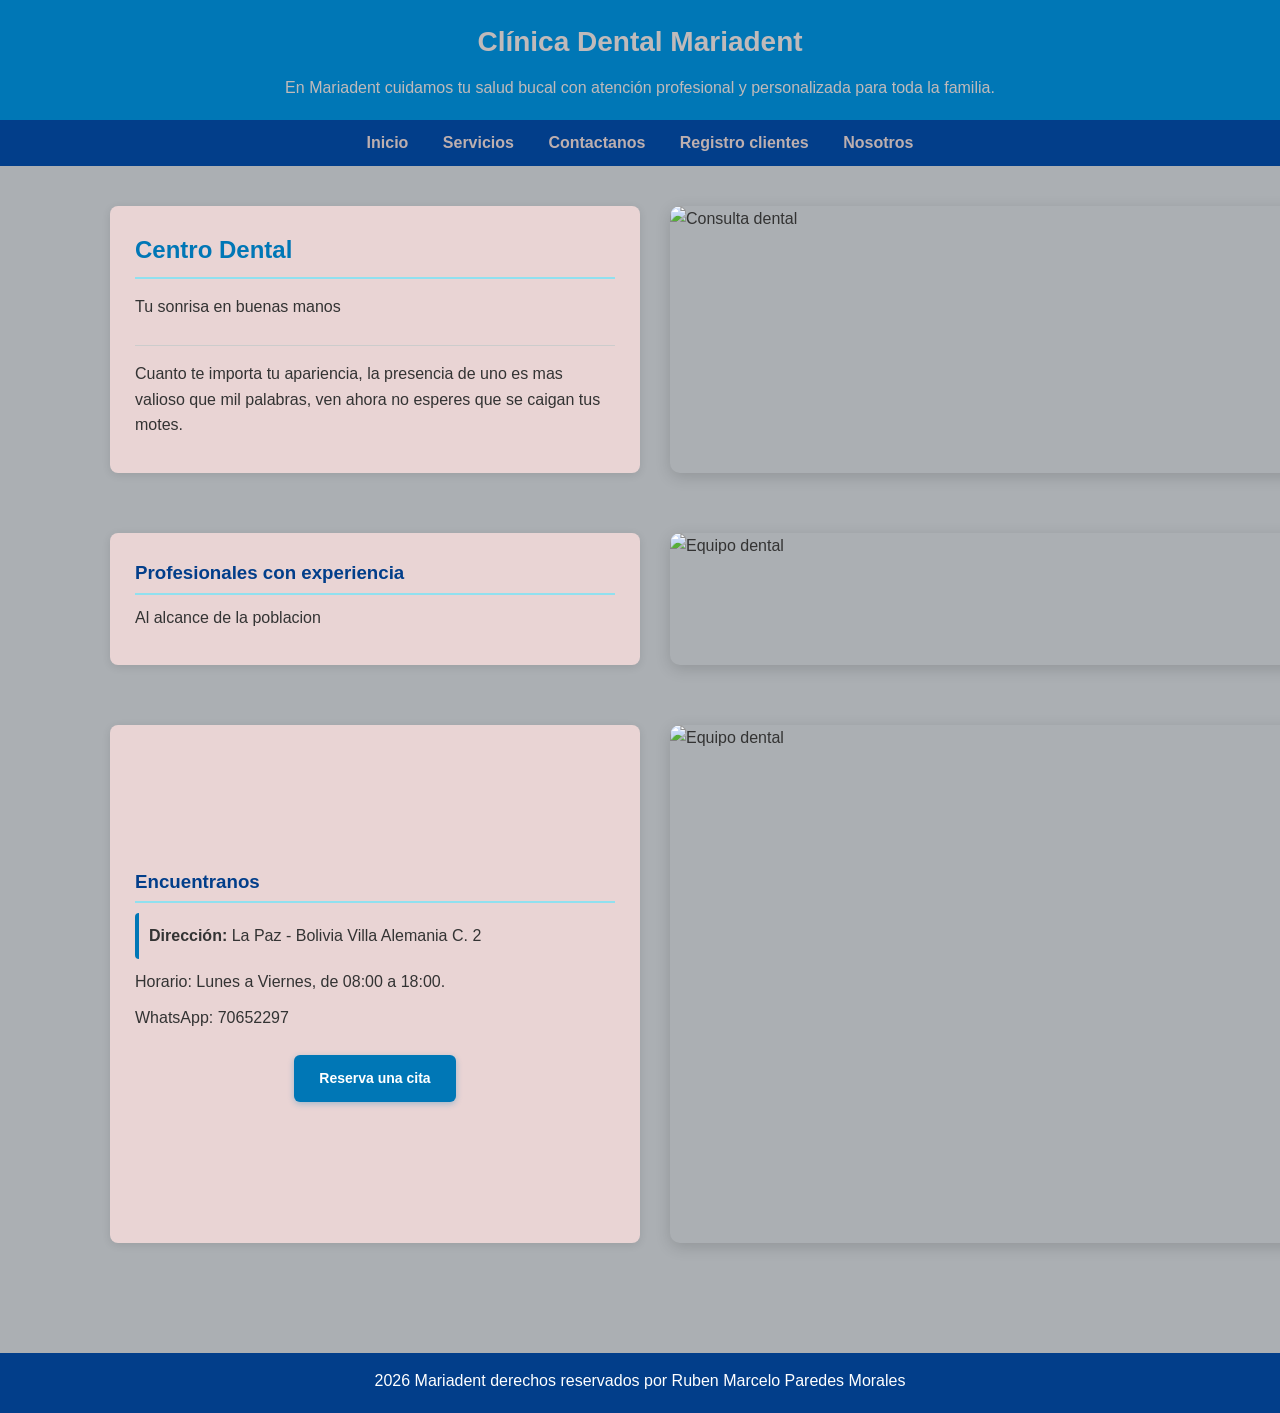
==== index.html @ 13cdccb5 "commit 14 arreglo css" ====
<!DOCTYPE html>
<html>
<head>
    <meta charset="UTF-8">
    <title>Mariadent</title>
    <meta name="viewport" content="width=device-width, initial-scale=1">
    <link rel="stylesheet" href="stylesheet.css">
</head>
<body>
    <header>
        <!--img src="logo.png" alt="Logo de Mariadent" width="120"-->
        <h1>Clínica Dental Mariadent</h1>
        <p>En Mariadent cuidamos tu salud bucal con atención profesional y personalizada para toda la familia.</p>
    </header>
    <nav>

        <ul>
            <li><a href="#inicio">Inicio</a></li>
            <li><a href="#servicio">Servicios</a></li>
            <li><a href="#contactanos">Contactanos</a></li>
            <li><a href="#registroCliente">Registro clientes</a></li>
            <li><a href="#nosotros">Nosotros</a></li>
        </ul>
    </nav>
    <main>
        <section id="inicio" class="fila">
            <article class="recuadro">
                <h2>Centro Dental</h2>
                <p>Tu sonrisa en buenas manos</p>
                <hr>
                <p>Cuanto te importa tu apariencia, la presencia de uno es mas valioso que mil palabras,
                    ven ahora no esperes que se caigan tus motes.
                </p>
            </article>
            <figure class="imagen-lado">
                <img src="imagen1.jpg" alt="Consulta dental">
            </figure>
        </section>

        <section id="servicio" class="fila">
            <article class="recuadro">
                <h3>Profesionales con experiencia</h3>
                <p>Al alcance de la poblacion</p>
            </article>
            <figure class="imagen-lado">
                <img src="imagen2.jpg" alt="Equipo dental">
            </figure>
        </section>
        <section id="contactanos" class="fila">
            <article class="recuadro">   
                <h3>Encuentranos</h3>
                <address><strong>Dirección:</strong> La Paz - Bolivia Villa Alemania C. 2</address>
                <p>Horario: Lunes a Viernes, de 08:00 a 18:00.</p>
                <p>WhatsApp: 70652297</p>
                <a href="#" class="boton">Reserva una cita</a>
            </article>
            <figure class="imagen-lado">
                <img src="imagen3.jpg" alt="Equipo dental">
            </figure>
            <form class="formulario">
                <label for="nombre">Nombre completo</label>
                <input type="text" id="nombre" name="nombre" placeholder="Tu nombre" required>
                <label for="celular">Celular</label>
                <input type="text" id="celular" name="celular" placeholder="70000000" required>
                <label for="edad">Edad</label>
                <input type="text" id="edad" name="edad" placeholder="Pon tu edad" required>
                <label for="correo">Correo electrónico</label>
                <input type="email" id="correo" name="correo" placeholder="Tu mail" required>
                <select name="informacion" id="informacion">
                    <option value="extraccion">Realizar una extraccion</option>
                    <option value="limpieza">Limpieza bucal</option>
                    <option value="placas">Realizar placa</option>
                    <option value="consulta">Consulta</option>
                    <option value="otros">otros</option>
                </select>
                <label for="mensaje">Mensaje</label>
                <textarea id="mensaje" name="mensaje" rows="4" placeholder="Escribenos"></textarea>
                <button type="submit">Enviar</button>
            </form>
        </section>
    </main>
</body>
<footer>
        <p>2026 Mariadent derechos reservados por Ruben Marcelo Paredes Morales</p>
</footer>
</html>
---- stylesheet.css ----
* {
    margin: 0;
    padding: 0;
    box-sizing: border-box;
}

body {
    font-family: Arial, Helvetica, sans-serif;
    background-color: #abafb3;
    color: #333;
    line-height: 1.6;
}

header {
    background-color: #0077b6;
    color: rgb(192, 186, 186);
    padding: 20px;
    text-align: center;
}

header h1 {
    font-size: 28px;
    margin-bottom: 10px;
}

header p {
    font-size: 16px;
}

nav {
    background-color: #023e8a;
    padding: 10px 0;
}
nav ul {
    list-style: none;
    text-align: center;
}

nav ul li {
    display: inline-block;
    margin: 0 15px;
}

nav ul li a {
    color: rgb(189, 175, 175);
    text-decoration: none;
    font-weight: bold;
}

nav ul li a:hover {
    color: #9bdae5;
    text-decoration: underline;
}

main {
    max-width: 1100px;
    margin: 20px auto;
    padding: 20px;
}
.recuadro {
    background-color: rgb(233, 212, 212);
    border-radius: 8px;
    padding: 25px;
    box-shadow: 0 2px 8px rgba(0,0,0,0.1);
}
.recuadro h2 {
    color: #0077b6;
    margin-bottom: 15px;
    border-bottom: 2px solid #90e0ef;
    padding-bottom: 8px;
}
.recuadro h3 {
    color: #023e8a;
    margin-bottom: 10px;
    border-bottom: 2px solid #90e0ef;
    padding-bottom: 5px;
    margin-top: 15px;
}
.recuadro h3:first-child {
    margin-top: 0;
}
.recuadro p {
    margin-bottom: 10px;
}
.recuadro hr {
    border: none;
    border-top: 1px solid #ccc;
    margin: 15px 0;
}
.recuadro ul {
    list-style: square;
    padding-left: 25px;
}
.recuadro ul li {
    margin-bottom: 8px;
}
.recuadro ul li a {
    color: #0077b6;
    text-decoration: none;
    font-weight: bold;
}
.recuadro ul li a:hover {
    text-decoration: underline;
}
.boton {
    display: inline-block;
    align-self: center; 
    background-color: #0077b6;
    color: white;
    padding: 12px 25px;
    border-radius: 6px;
    text-decoration: none;
    font-weight: bold;
    font-size: 14px;
    margin-top: 15px;
    transition: background-color 0.3s ease;
    box-shadow: 0 2px 6px rgba(0, 119, 182, 0.3);
}
.boton:hover {
    background-color: #023e8a;
    color: #9bdae5;
    box-shadow: 0 4px 10px rgba(0, 119, 182, 0.5);
}
address {
    font-style: normal;
    padding: 10px;
    border-left: 4px solid #0077b6;
    border-radius: 4px;
    margin-bottom: 10px;
}
.fila {
    display: flex;
    align-items: stretch;     
    gap: 30px;
    margin-bottom: 60px;       
}
.fila .recuadro {
    flex: 0 0 50%;
    margin-bottom: 0;
    display: flex;
    flex-direction: column;
    justify-content: center;  
}
.imagen-lado {
    flex: 0 0 65%;
    margin: 0;
    display: flex;
    align-items: center;
}
.imagen-lado img {
    width: 100%;
    height: 100%;
    object-fit: cover;         
    border-radius: 10px;
    box-shadow: 0 4px 15px rgba(0,0,0,0.15);
    display: block;
}
.formulario {
    flex: 0 0 65%; 
    grid-template-columns: 1fr 1fr;
    gap: 15px 25px;
    background-color: #ffffff;
    padding: 30px;
    border-radius: 10px;
    box-shadow: 0 2px 10px rgba(0, 0, 0, 0.1);
    margin-top: 0px;
    align-items: end;             /* alinea el botón abajo del select */
}
.campo {
    display: flex;
    flex-direction: column;
}
.campo-ancho {
    grid-column: 1 / -1;
}
.formulario label {
    font-weight: bold;
    color: #023e8a;
    font-size: 14px;
    margin-bottom: 6px;
}
.formulario input,
.formulario select,
.formulario textarea {
    padding: 10px 12px;
    border: 1px solid #ccc;
    border-radius: 6px;
    font-family: inherit;
    font-size: 14px;
    background-color: #f9f9f9;
    width: 100%;
    box-sizing: border-box;
}
.formulario input:focus,
.formulario select:focus,
.formulario textarea:focus {
    outline: none;
    border-color: #0077b6;
    box-shadow: 0 0 5px rgba(0, 119, 182, 0.4);
    background-color: #ffffff;
}
.formulario textarea {
    resize: vertical;
    min-height: 90px;
}
.formulario button {
    background-color: #0077b6;
    color: white;
    padding: 12px 25px;
    border: none;
    border-radius: 6px;
    font-weight: bold;
    font-size: 14px;
    cursor: pointer;
    transition: background-color 0.3s;
    box-shadow: 0 2px 6px rgba(0, 119, 182, 0.3);
    height: fit-content;           /* no se estira de más */
    width: 100%;                   /* ocupa toda su celda */
}
.formulario button:hover {
    background-color: #023e8a;
    color: #9bdae5;
}
footer {
    background-color: #023e8a;
    color: white;
    text-align: center;
    padding: 15px;
    margin-top: 30px;
}
footer p {
    margin-bottom: 5px;
}
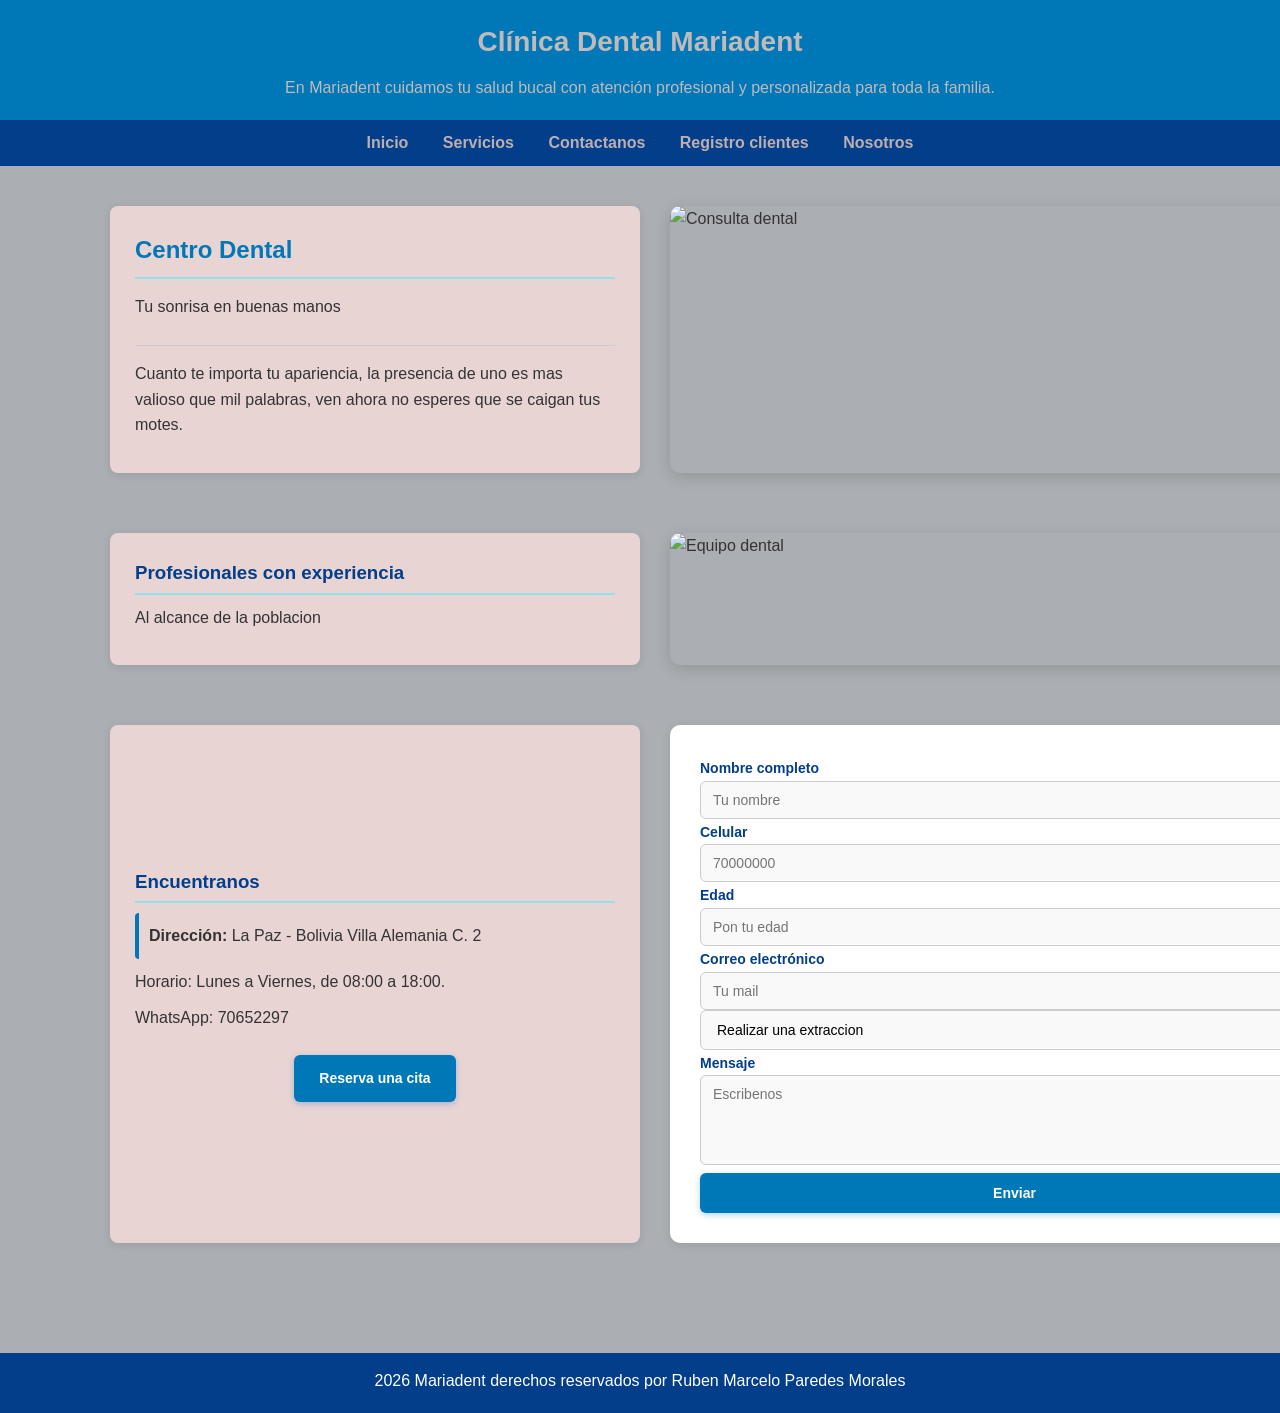
==== commit c1144ea4: "commit 15 arreglo html" ====
--- a/index.html
+++ b/index.html
@@ -53,10 +53,7 @@
                 <p>Horario: Lunes a Viernes, de 08:00 a 18:00.</p>
                 <p>WhatsApp: 70652297</p>
                 <a href="#" class="boton">Reserva una cita</a>
-            </article>
-            <figure class="imagen-lado">
-                <img src="imagen3.jpg" alt="Equipo dental">
-            </figure>
+            </article>            
             <form class="formulario">
                 <label for="nombre">Nombre completo</label>
                 <input type="text" id="nombre" name="nombre" placeholder="Tu nombre" required>
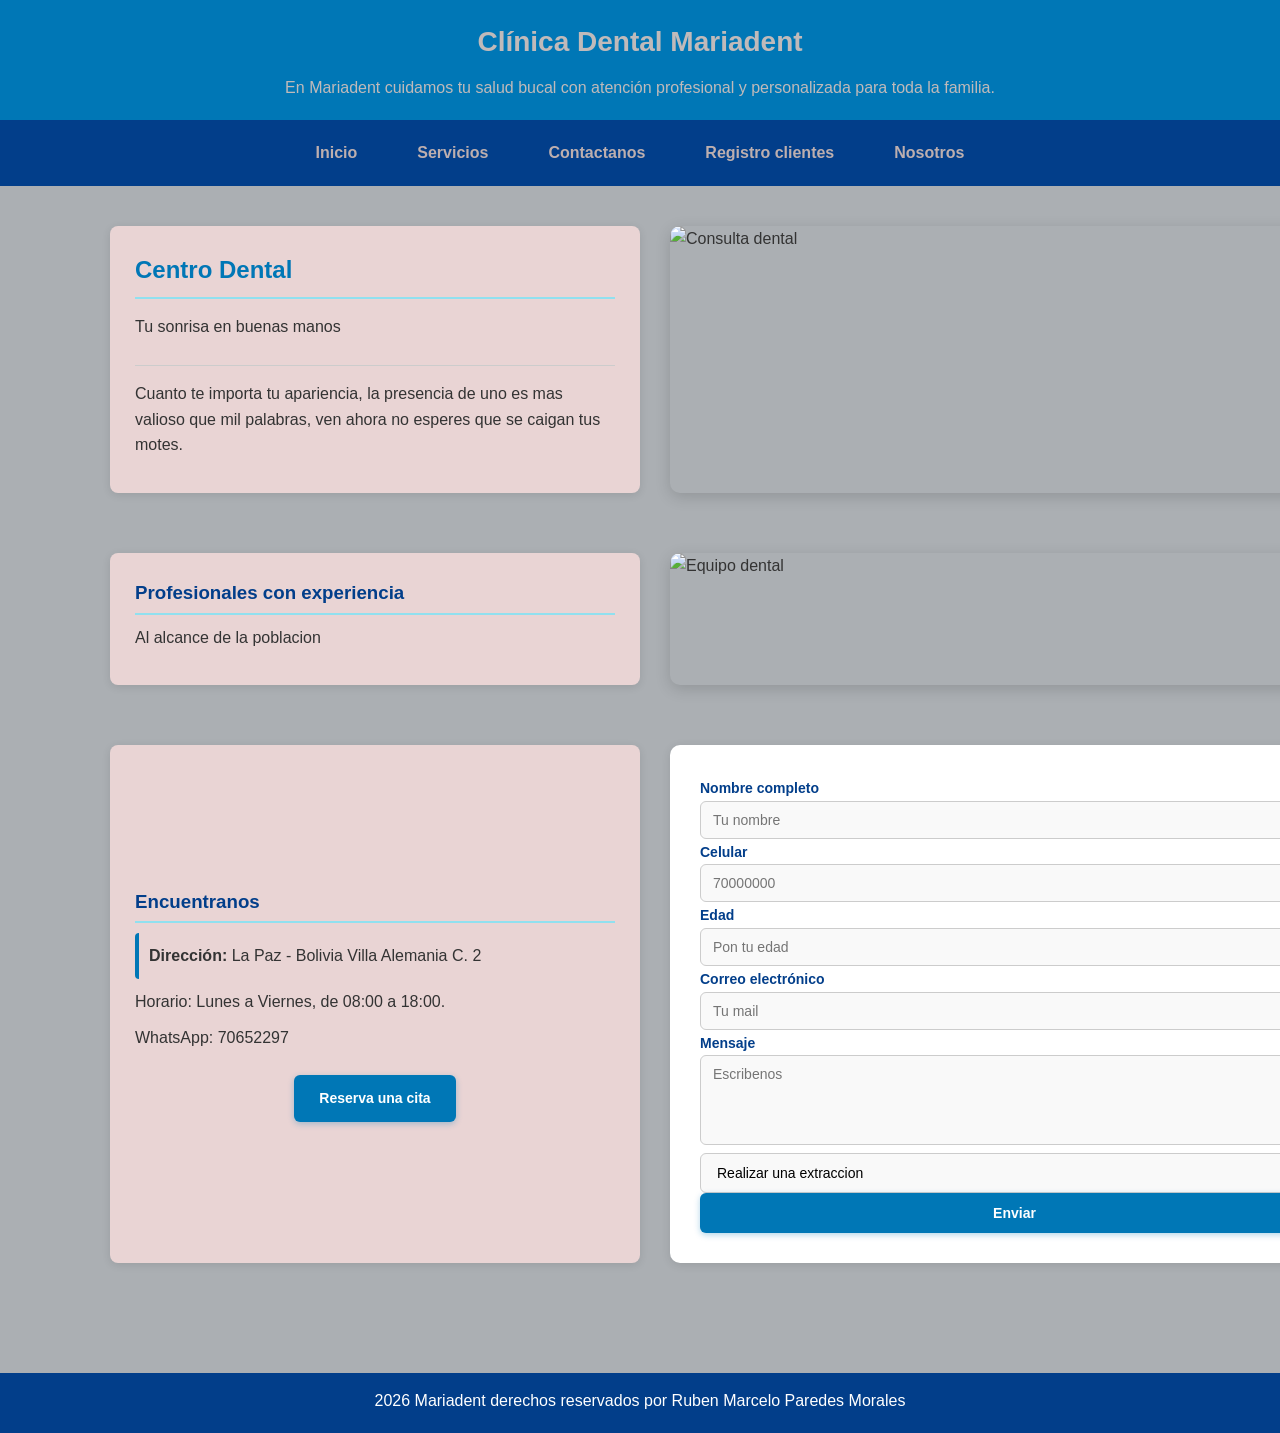
==== commit 641ba50f: "commit 17 arreglo css y incorporación  de @media responsive" ====
--- a/index.html
+++ b/index.html
@@ -12,7 +12,7 @@
         <h1>Clínica Dental Mariadent</h1>
         <p>En Mariadent cuidamos tu salud bucal con atención profesional y personalizada para toda la familia.</p>
     </header>
-    <nav>
+    <nav id="menu-principal">
 
         <ul>
             <li><a href="#inicio">Inicio</a></li>
@@ -53,7 +53,7 @@
                 <p>Horario: Lunes a Viernes, de 08:00 a 18:00.</p>
                 <p>WhatsApp: 70652297</p>
                 <a href="#" class="boton">Reserva una cita</a>
-            </article>            
+            </article>
             <form class="formulario">
                 <label for="nombre">Nombre completo</label>
                 <input type="text" id="nombre" name="nombre" placeholder="Tu nombre" required>
@@ -63,6 +63,8 @@
                 <input type="text" id="edad" name="edad" placeholder="Pon tu edad" required>
                 <label for="correo">Correo electrónico</label>
                 <input type="email" id="correo" name="correo" placeholder="Tu mail" required>
+                <label for="mensaje">Mensaje</label>
+                <textarea id="mensaje" name="mensaje" rows="4" placeholder="Escribenos"></textarea>
                 <select name="informacion" id="informacion">
                     <option value="extraccion">Realizar una extraccion</option>
                     <option value="limpieza">Limpieza bucal</option>
@@ -70,8 +72,6 @@
                     <option value="consulta">Consulta</option>
                     <option value="otros">otros</option>
                 </select>
-                <label for="mensaje">Mensaje</label>
-                <textarea id="mensaje" name="mensaje" rows="4" placeholder="Escribenos"></textarea>
                 <button type="submit">Enviar</button>
             </form>
         </section>
--- a/stylesheet.css
+++ b/stylesheet.css
@@ -34,7 +34,11 @@
 }
 nav ul {
     list-style: none;
-    text-align: center;
+    display: flex;
+    justify-content: center;
+    gap: 30px;
+    flex-wrap: wrap;
+    padding: 10px;   
 }
 
 nav ul li {
@@ -165,7 +169,7 @@
     border-radius: 10px;
     box-shadow: 0 2px 10px rgba(0, 0, 0, 0.1);
     margin-top: 0px;
-    align-items: end;             /* alinea el botón abajo del select */
+    align-items: end;             
 }
 .campo {
     display: flex;
@@ -215,8 +219,8 @@
     cursor: pointer;
     transition: background-color 0.3s;
     box-shadow: 0 2px 6px rgba(0, 119, 182, 0.3);
-    height: fit-content;           /* no se estira de más */
-    width: 100%;                   /* ocupa toda su celda */
+    height: fit-content;           
+    width: 100%;                   
 }
 .formulario button:hover {
     background-color: #023e8a;
@@ -231,4 +235,52 @@
 }
 footer p {
     margin-bottom: 5px;
+}
+@media (max-width: 600px) {
+     #menu-principal ul {
+        flex-direction: column;
+        align-items: flex-start;
+        gap: 8px;
+        padding: 10px 15px;
+    }
+    #menu-principal ul li {
+        display: block;
+        margin: 0;
+        width: 100%;
+    }
+     #menu-principal ul li a {
+        display: block;
+        padding: 5px 0;
+        font-size: 15px;
+    }
+    .fila {
+        flex-direction: column;
+        gap: 15px;
+        margin-bottom: 30px;
+    }
+    .fila .recuadro,
+    .imagen-lado {
+        flex: 0 0 100%;
+        width: 100%;
+    }
+     .imagen-lado img {
+        height: auto;                
+    }
+     .formulario {
+        grid-template-columns: 1fr;
+        padding: 20px;
+        gap: 12px;
+    }
+    .campo-ancho,
+    .formulario button {
+        grid-column: auto;
+    }
+     .recuadro {
+        padding: 16px;
+    }
+
+    /* Main con menos padding */
+    main {
+        padding: 12px;
+    }
 }
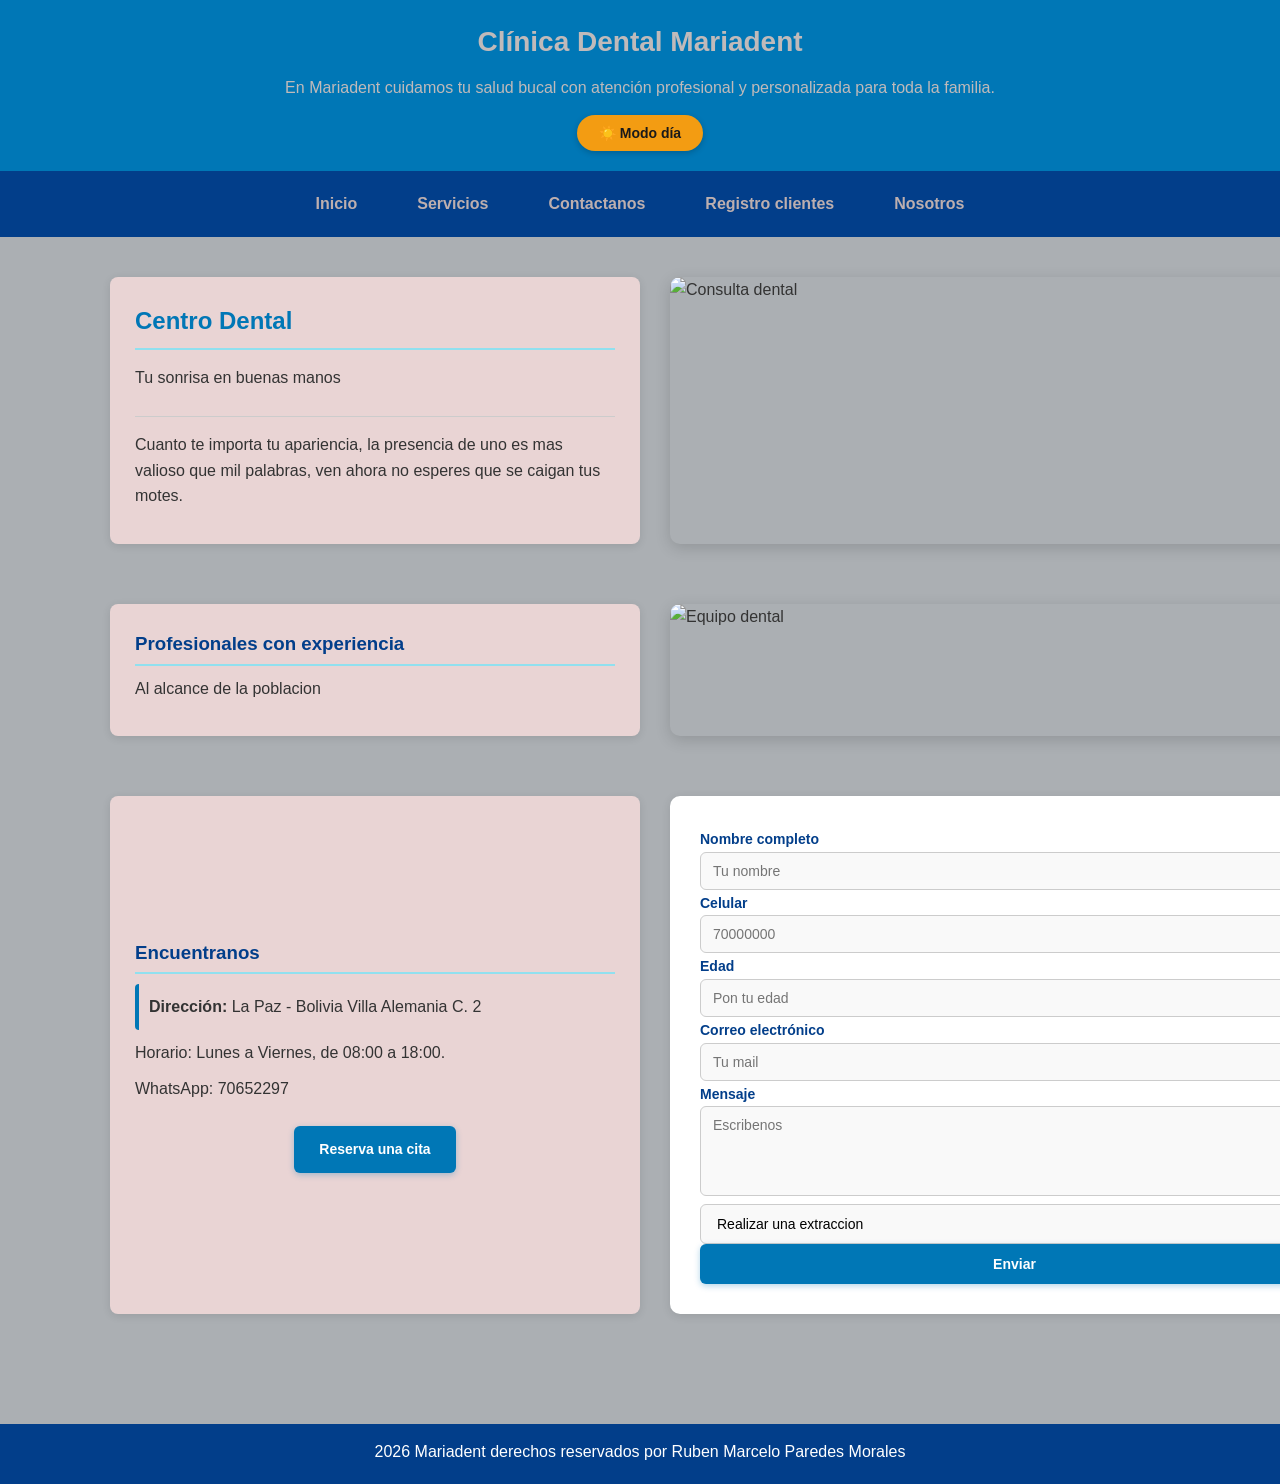
==== commit 1761121b: "commit 18 tarea de la clase" ====
--- a/index.html
+++ b/index.html
@@ -10,10 +10,11 @@
     <header>
         <!--img src="logo.png" alt="Logo de Mariadent" width="120"-->
         <h1>Clínica Dental Mariadent</h1>
-        <p>En Mariadent cuidamos tu salud bucal con atención profesional y personalizada para toda la familia.</p>
+        <p>En Mariadent cuidamos tu salud bucal con atención 
+            profesional y personalizada para toda la familia.</p>
+        <button type="button" id="btn-tema" class="boton-modo">☀️ Modo día</button>
     </header>
     <nav id="menu-principal">
-
         <ul>
             <li><a href="#inicio">Inicio</a></li>
             <li><a href="#servicio">Servicios</a></li>
@@ -36,7 +37,6 @@
                 <img src="imagen1.jpg" alt="Consulta dental">
             </figure>
         </section>
-
         <section id="servicio" class="fila">
             <article class="recuadro">
                 <h3>Profesionales con experiencia</h3>
@@ -76,8 +76,9 @@
             </form>
         </section>
     </main>
+    <footer>
+        <p>2026 Mariadent derechos reservados por Ruben Marcelo Paredes Morales</p>
+    </footer>
+    <script src="script.js"></script>
 </body>
-<footer>
-        <p>2026 Mariadent derechos reservados por Ruben Marcelo Paredes Morales</p>
-</footer>
 </html>
--- a/stylesheet.css
+++ b/stylesheet.css
@@ -27,7 +27,24 @@
 header p {
     font-size: 16px;
 }
-
+.boton-modo {
+    display: inline-block;
+    background-color: #f39c12;
+    color: #1a1a1a;
+    padding: 10px 22px;
+    border: none;
+    border-radius: 20px;
+    cursor: pointer;
+    font-size: 14px;
+    font-weight: bold;
+    margin-top: 15px;
+    transition: background-color 0.3s, transform 0.2s;
+    box-shadow: 0 2px 6px rgba(0, 0, 0, 0.2);
+}
+.boton-modo:hover {
+    background-color: #e67e22;
+    transform: scale(1.05);
+}
 nav {
     background-color: #023e8a;
     padding: 10px 0;
@@ -283,4 +300,76 @@
     main {
         padding: 12px;
     }
+}
+.boton-modo {
+    display: inline-block;
+    background-color: #f39c12;
+    color: #1a1a1a;
+    padding: 10px 22px;
+    border: none;
+    border-radius: 20px;
+    cursor: pointer;
+    font-size: 14px;
+    font-weight: bold;
+    margin-top: 15px;
+    transition: background-color 0.3s, transform 0.2s;
+    box-shadow: 0 2px 6px rgba(0, 0, 0, 0.2);
+}
+.boton-modo:hover {
+    background-color: #e67e22;
+    transform: scale(1.05);
+}
+body.oscuro {
+    background-color: #121212;
+    color: #e0e0e0;
+}
+body.oscuro header {
+    background-color: #0a1929;
+    color: #ffffff;
+}
+body.oscuro header p {
+    color: #b0c4d4;
+}
+body.oscuro nav {
+    background-color: #061420;
+}
+body.oscuro nav ul li a {
+    color: #b0b0b0;
+}
+body.oscuro nav ul li a:hover {
+    color: #9bdae5;
+}
+body.oscuro .recuadro {
+    background-color: #1e1e1e;
+    color: #d0d0d0;
+}
+body.oscuro .recuadro h2,
+body.oscuro .recuadro h3 {
+    color: #00b4d8;
+    border-bottom-color: #333;
+}
+body.oscuro .recuadro p {
+    color: #c0c0c0;
+}
+body.oscuro .formulario {
+    background-color: #1e1e1e;
+    color: #d0d0d0;
+}
+body.oscuro .formulario label {
+    color: #00b4d8;
+}
+body.oscuro .formulario input,
+body.oscuro .formulario select,
+body.oscuro .formulario textarea {
+    background-color: #151515;
+    color: #e0e0e0;
+    border-color: #333;
+}
+body.oscuro address {
+    background-color: #151515;
+    color: #c0c0c0;
+}
+body.oscuro footer {
+    background-color: #061420;
+    color: #b0b0b0;
 }
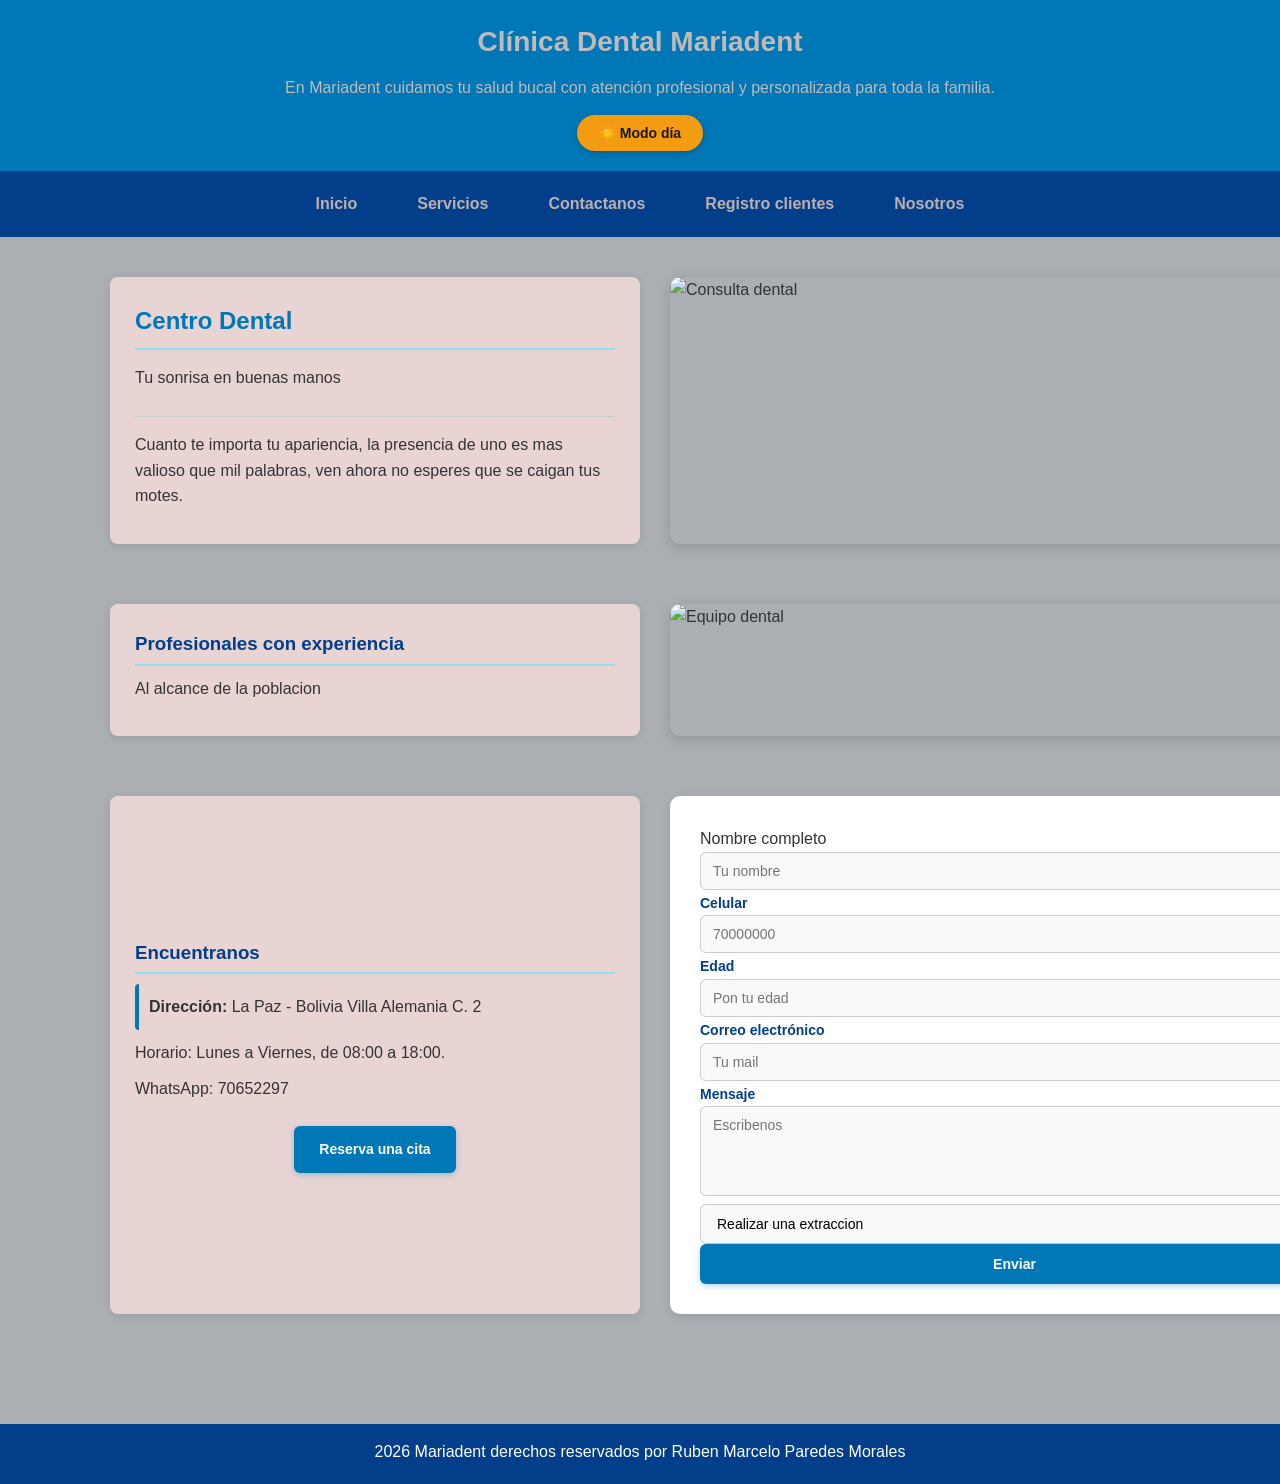
==== commit 3ac10525: "commit 23 tarea de martes apenas lo hice con ayuda no entendí mucho" ====
--- a/index.html
+++ b/index.html
@@ -15,6 +15,7 @@
         <button type="button" id="btn-tema" class="boton-modo">☀️ Modo día</button>
     </header>
     <nav id="menu-principal">
+        <button type="button" id="btn-menu" class="hamburguesa">☰</button>
         <ul>
             <li><a href="#inicio">Inicio</a></li>
             <li><a href="#servicio">Servicios</a></li>
@@ -54,7 +55,7 @@
                 <p>WhatsApp: 70652297</p>
                 <a href="#" class="boton">Reserva una cita</a>
             </article>
-            <form class="formulario">
+            <form class="formulario" id="form-pedido>
                 <label for="nombre">Nombre completo</label>
                 <input type="text" id="nombre" name="nombre" placeholder="Tu nombre" required>
                 <label for="celular">Celular</label>
@@ -73,6 +74,7 @@
                     <option value="otros">otros</option>
                 </select>
                 <button type="submit">Enviar</button>
+                <p id = "aviso-form" class="aviso"></p>
             </form>
         </section>
     </main>
--- a/stylesheet.css
+++ b/stylesheet.css
@@ -73,7 +73,25 @@
     color: #9bdae5;
     text-decoration: underline;
 }
-
+#btn-menu {
+    display: none;
+}
+.hamburguesa {/* ===== BOTÓN HAMBURGUESA ===== */
+    margin: 0 auto 8px;
+    background-color: #023e8a;
+    color: #cfe3d1;
+    border: 1px solid #2b4530;
+    border-radius: 6px;
+    padding: 8px 16px;
+    font: inherit;
+    font-weight: bold;
+    cursor: pointer;
+    font-size: 20px;
+}
+.hamburguesa:hover {
+    color: #9bdae5;
+    background-color: #061420;
+}
 main {
     max-width: 1100px;
     margin: 20px auto;
@@ -253,72 +271,6 @@
 footer p {
     margin-bottom: 5px;
 }
-@media (max-width: 600px) {
-     #menu-principal ul {
-        flex-direction: column;
-        align-items: flex-start;
-        gap: 8px;
-        padding: 10px 15px;
-    }
-    #menu-principal ul li {
-        display: block;
-        margin: 0;
-        width: 100%;
-    }
-     #menu-principal ul li a {
-        display: block;
-        padding: 5px 0;
-        font-size: 15px;
-    }
-    .fila {
-        flex-direction: column;
-        gap: 15px;
-        margin-bottom: 30px;
-    }
-    .fila .recuadro,
-    .imagen-lado {
-        flex: 0 0 100%;
-        width: 100%;
-    }
-     .imagen-lado img {
-        height: auto;                
-    }
-     .formulario {
-        grid-template-columns: 1fr;
-        padding: 20px;
-        gap: 12px;
-    }
-    .campo-ancho,
-    .formulario button {
-        grid-column: auto;
-    }
-     .recuadro {
-        padding: 16px;
-    }
-
-    /* Main con menos padding */
-    main {
-        padding: 12px;
-    }
-}
-.boton-modo {
-    display: inline-block;
-    background-color: #f39c12;
-    color: #1a1a1a;
-    padding: 10px 22px;
-    border: none;
-    border-radius: 20px;
-    cursor: pointer;
-    font-size: 14px;
-    font-weight: bold;
-    margin-top: 15px;
-    transition: background-color 0.3s, transform 0.2s;
-    box-shadow: 0 2px 6px rgba(0, 0, 0, 0.2);
-}
-.boton-modo:hover {
-    background-color: #e67e22;
-    transform: scale(1.05);
-}
 body.oscuro {
     background-color: #121212;
     color: #e0e0e0;
@@ -372,4 +324,73 @@
 body.oscuro footer {
     background-color: #061420;
     color: #b0b0b0;
+}
+.aviso {
+    display: none;
+    margin-top: 12px;
+    font-weight: bold;
+}
+.aviso.error {
+    display: block;
+    color: #c0392b;
+}
+.aviso.exito {
+    display: block;
+    color: #27ae60;
+}
+@media (max-width: 600px) {
+    #btn-menu {
+        display: block;
+    }
+
+    #menu-principal ul {
+        display: none;
+        flex-direction: column;
+        align-items: flex-start;
+        gap: 8px;
+        padding: 10px 15px;
+    }
+    #menu-principal ul.abierto {
+        display: flex;
+    }
+    #menu-principal ul li {
+        display: block;
+        margin: 0;
+        width: 100%;
+    }
+     #menu-principal ul li a {
+        display: block;
+        padding: 5px 0;
+        font-size: 15px;
+    }
+    .fila {
+        flex-direction: column;
+        gap: 15px;
+        margin-bottom: 30px;
+    }
+    .fila .recuadro,
+    .imagen-lado {
+        flex: 0 0 100%;
+        width: 100%;
+    }
+     .imagen-lado img {
+        height: auto;                
+    }
+     .formulario {
+        grid-template-columns: 1fr;
+        padding: 20px;
+        gap: 12px;
+    }
+    .campo-ancho,
+    .formulario button {
+        grid-column: auto;
+    }
+     .recuadro {
+        padding: 16px;
+    }
+
+    /* Main con menos padding */
+    main {
+        padding: 12px;
+    }
 }
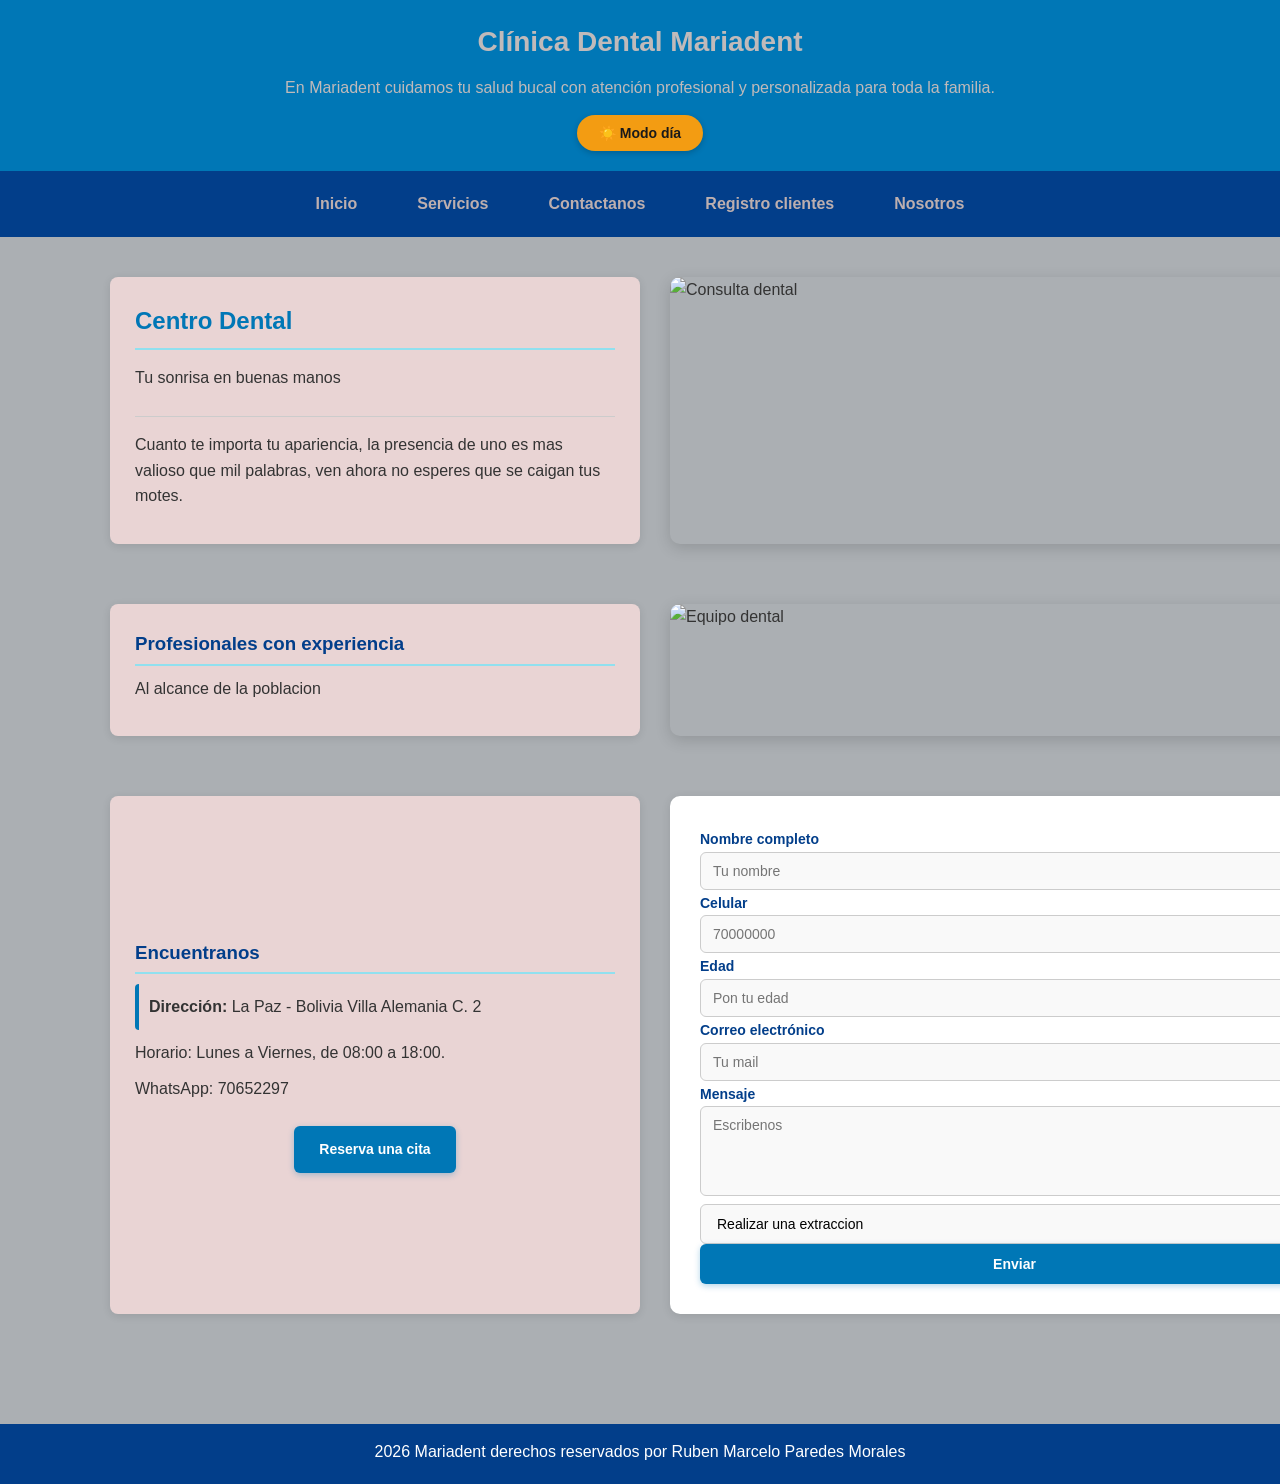
==== commit 5eac0dca: "commit 24 implementación del tercer ejercicio  pero no me corre seguiré viendo" ====
--- a/index.html
+++ b/index.html
@@ -55,15 +55,15 @@
                 <p>WhatsApp: 70652297</p>
                 <a href="#" class="boton">Reserva una cita</a>
             </article>
-            <form class="formulario" id="form-pedido>
+            <form class="formulario" id="form-pedido">
                 <label for="nombre">Nombre completo</label>
-                <input type="text" id="nombre" name="nombre" placeholder="Tu nombre" required>
+                <input type="text" id="nombre" name="nombre" placeholder="Tu nombre">
                 <label for="celular">Celular</label>
                 <input type="text" id="celular" name="celular" placeholder="70000000" required>
                 <label for="edad">Edad</label>
                 <input type="text" id="edad" name="edad" placeholder="Pon tu edad" required>
                 <label for="correo">Correo electrónico</label>
-                <input type="email" id="correo" name="correo" placeholder="Tu mail" required>
+                <input type="email" id="correo" name="correo" placeholder="Tu mail">
                 <label for="mensaje">Mensaje</label>
                 <textarea id="mensaje" name="mensaje" rows="4" placeholder="Escribenos"></textarea>
                 <select name="informacion" id="informacion">
@@ -74,7 +74,7 @@
                     <option value="otros">otros</option>
                 </select>
                 <button type="submit">Enviar</button>
-                <p id = "aviso-form" class="aviso"></p>
+                <p id="error-pedido" class="aviso"></p>
             </form>
         </section>
     </main>
--- a/stylesheet.css
+++ b/stylesheet.css
@@ -76,7 +76,7 @@
 #btn-menu {
     display: none;
 }
-.hamburguesa {/* ===== BOTÓN HAMBURGUESA ===== */
+.hamburguesa {
     margin: 0 auto 8px;
     background-color: #023e8a;
     color: #cfe3d1;
@@ -388,8 +388,6 @@
      .recuadro {
         padding: 16px;
     }
-
-    /* Main con menos padding */
     main {
         padding: 12px;
     }
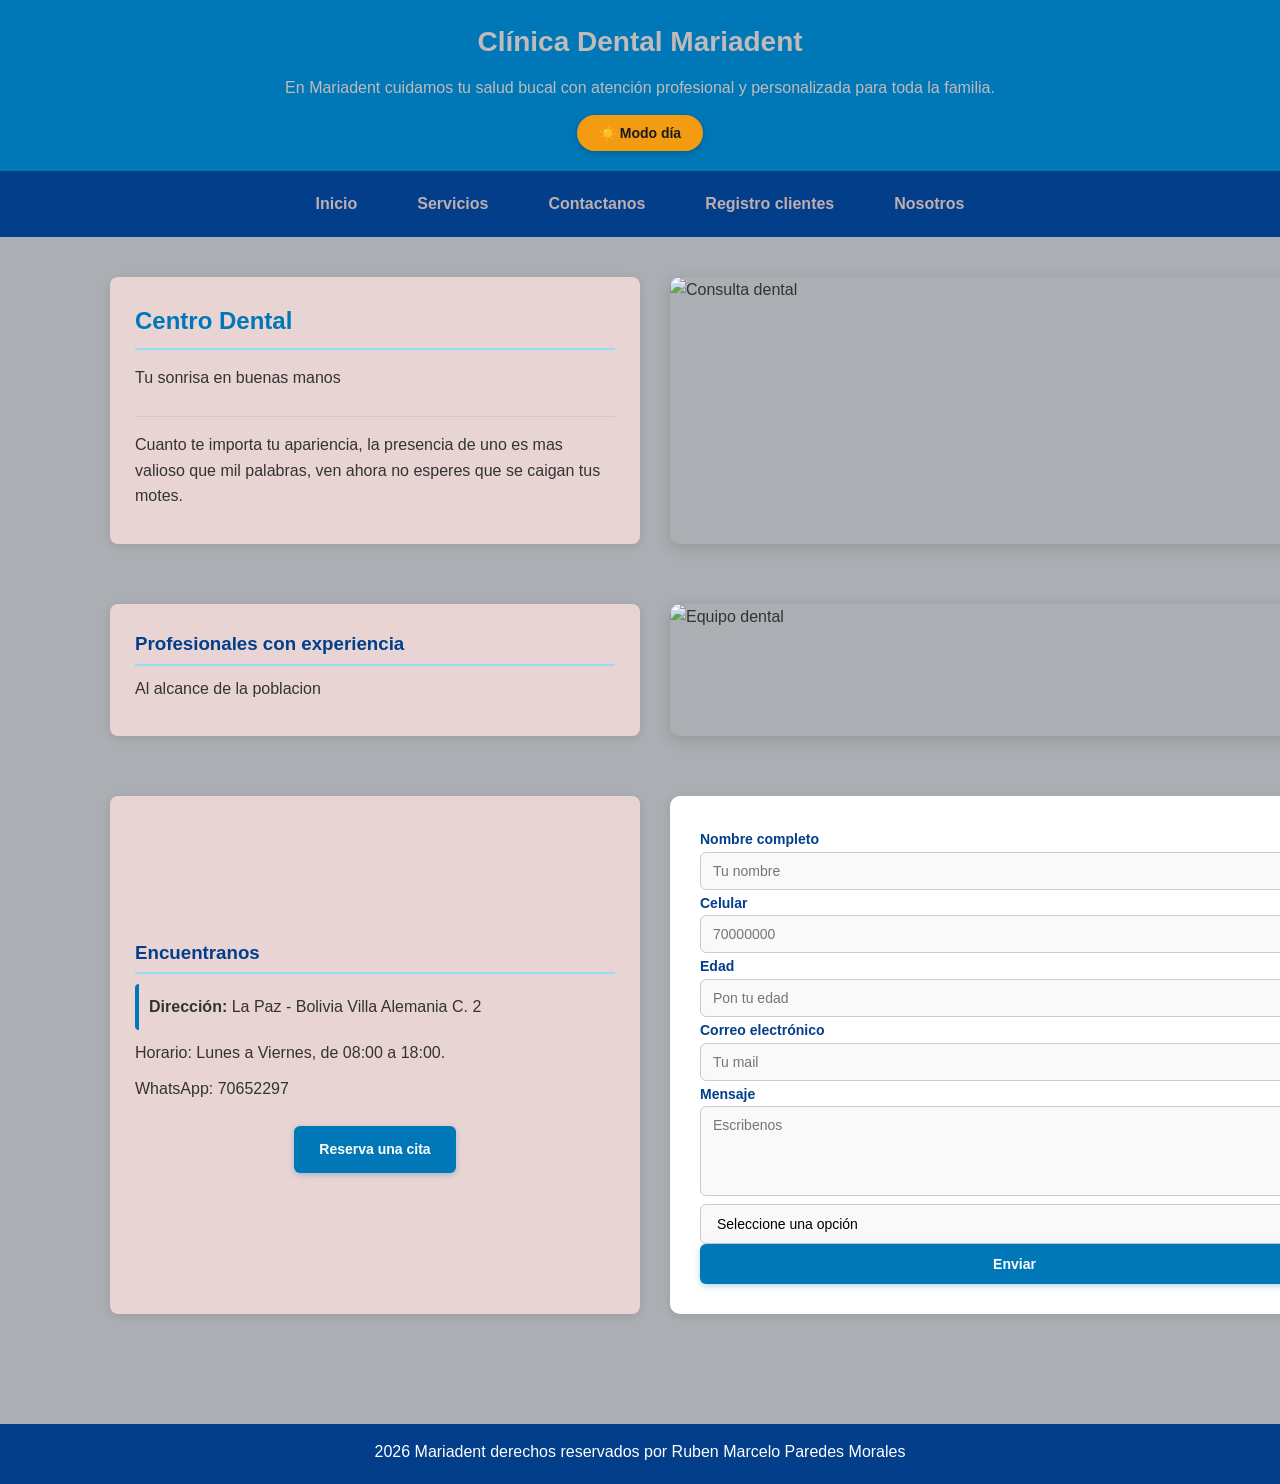
==== commit 33e98b14: "commit 24 arreglo de los ejercicios me costo un chin.... pero ya esta validado" ====
--- a/index.html
+++ b/index.html
@@ -38,6 +38,7 @@
                 <img src="imagen1.jpg" alt="Consulta dental">
             </figure>
         </section>
+
         <section id="servicio" class="fila">
             <article class="recuadro">
                 <h3>Profesionales con experiencia</h3>
@@ -59,14 +60,15 @@
                 <label for="nombre">Nombre completo</label>
                 <input type="text" id="nombre" name="nombre" placeholder="Tu nombre">
                 <label for="celular">Celular</label>
-                <input type="text" id="celular" name="celular" placeholder="70000000" required>
+                <input type="text" id="celular" name="celular" placeholder="70000000">
                 <label for="edad">Edad</label>
-                <input type="text" id="edad" name="edad" placeholder="Pon tu edad" required>
+                <input type="text" id="edad" name="edad" placeholder="Pon tu edad">
                 <label for="correo">Correo electrónico</label>
-                <input type="email" id="correo" name="correo" placeholder="Tu mail">
+                <input type="text" id="correo" name="correo" placeholder="Tu mail">
                 <label for="mensaje">Mensaje</label>
                 <textarea id="mensaje" name="mensaje" rows="4" placeholder="Escribenos"></textarea>
                 <select name="informacion" id="informacion">
+                    <option value="">Seleccione una opción</option>
                     <option value="extraccion">Realizar una extraccion</option>
                     <option value="limpieza">Limpieza bucal</option>
                     <option value="placas">Realizar placa</option>
@@ -83,4 +85,4 @@
     </footer>
     <script src="script.js"></script>
 </body>
-</html>
+</html>
--- a/stylesheet.css
+++ b/stylesheet.css
@@ -327,22 +327,29 @@
 }
 .aviso {
     display: none;
-    margin-top: 12px;
-    font-weight: bold;
+    margin-top: 15px;
+    padding: 12px 16px;
+    border-radius: 6px;
+    font-weight: bold;
+    font-size: 14px;
+    border: 2px solid transparent;
 }
 .aviso.error {
     display: block;
-    color: #c0392b;
+    background-color: #f8d7da;
+    color: #a02020;
+    border-color: #a02020;
 }
 .aviso.exito {
     display: block;
-    color: #27ae60;
+    background-color: #d9f0dd;
+    color: #1b6b3a;
+    border-color: #1b6b3a;
 }
 @media (max-width: 600px) {
     #btn-menu {
         display: block;
     }
-
     #menu-principal ul {
         display: none;
         flex-direction: column;
@@ -358,7 +365,7 @@
         margin: 0;
         width: 100%;
     }
-     #menu-principal ul li a {
+    #menu-principal ul li a {
         display: block;
         padding: 5px 0;
         font-size: 15px;
@@ -373,10 +380,10 @@
         flex: 0 0 100%;
         width: 100%;
     }
-     .imagen-lado img {
+    .imagen-lado img {
         height: auto;                
     }
-     .formulario {
+    .formulario {
         grid-template-columns: 1fr;
         padding: 20px;
         gap: 12px;
@@ -385,7 +392,7 @@
     .formulario button {
         grid-column: auto;
     }
-     .recuadro {
+    .recuadro {
         padding: 16px;
     }
     main {
